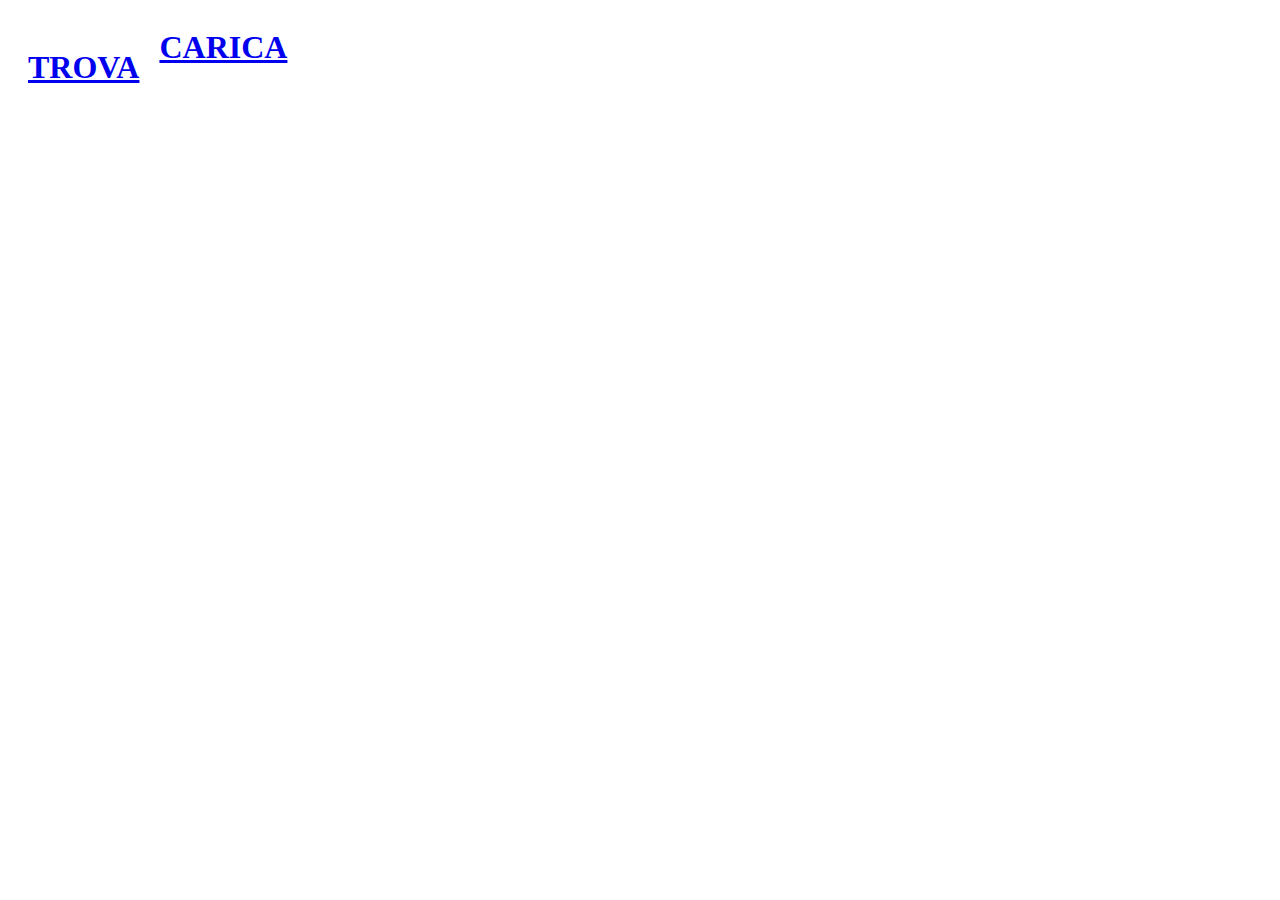
==== index.html @ 65eedcdb "First" ====
<!DOCTYPE html>
<html lang="en">
  <head>
    <meta charset="UTF-8" />
    <meta http-equiv="X-UA-Compatible" content="IE=edge" />
    <meta name="viewport" content="width=device-width, initial-scale=1.0" />
    <link rel="stylesheet" href="/css/style.css" />
    <title>DataBase</title>
  </head>
  <body>
  
    <header>
      
      <a href="search.php"><div class="search">
        <h1>TROVA</h1>
      </div></a>

      <a href="upload.php"><div class="up">
        <h1>CARICA</h1>
      </div></a>

    </header>
  
  </body>
</html>
---- css/style.css ----
header {
  display: flex;
  height: 100%;
}

.search {
  padding: 20px;
}

h1 {
  size: 42px;
}
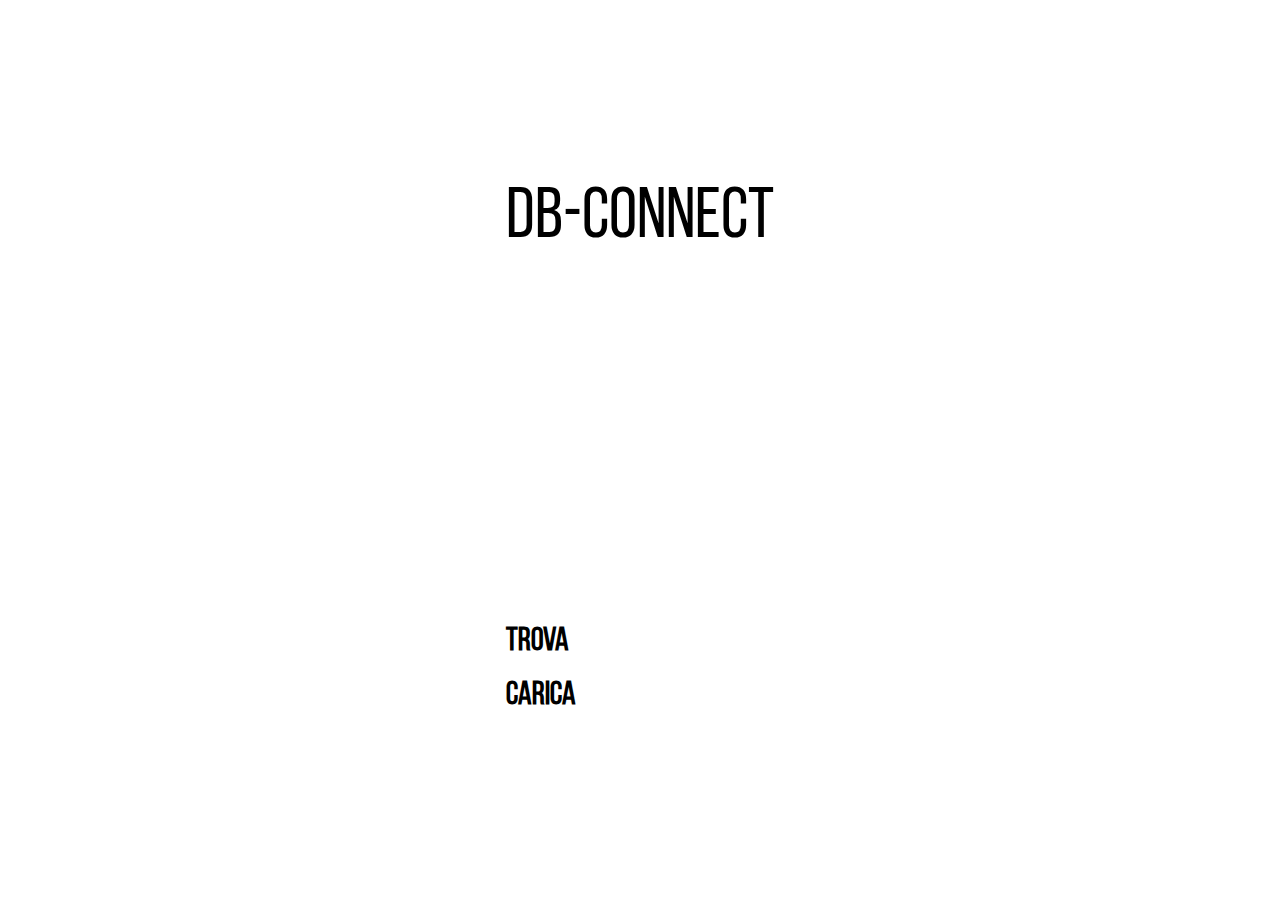
==== commit 75afc6c9: "Sistemato" ====
--- a/index.html
+++ b/index.html
@@ -4,20 +4,26 @@
     <meta charset="UTF-8" />
     <meta http-equiv="X-UA-Compatible" content="IE=edge" />
     <meta name="viewport" content="width=device-width, initial-scale=1.0" />
-    <link rel="stylesheet" href="/css/style.css" />
+    <link rel="stylesheet" href="./css/style.css" />
     <title>DataBase</title>
   </head>
   <body>
   
     <header>
       
-      <a href="search.php"><div class="search">
-        <h1>TROVA</h1>
-      </div></a>
+      <div class="descr">
+        DB-CONNECT
+      </div>
 
-      <a href="upload.php"><div class="up">
-        <h1>CARICA</h1>
-      </div></a>
+      <div class="selection">
+        <a href="search.php"><div class="search">
+          <h1>TROVA</h1>
+        </div></a>
+  
+        <a href="upload.php"><div class="up">
+          <h1>CARICA</h1>
+        </div></a>
+      </div>
 
     </header>
   
--- a/css/style.css
+++ b/css/style.css
@@ -1,12 +1,31 @@
-header {
-  display: flex;
-  height: 100%;
+@font-face {
+  font-family: Bebas-Neue;
+  src: url('../fonts/BebasNeue-Regular.ttf');
 }
 
-.search {
-  padding: 20px;
+body{
+  position: relative;
+  overflow: hidden;
 }
 
-h1 {
-  size: 42px;
+header {
+  height: 100vh;
+  display: grid;
+  position: relative;
+  align-items: center;
+  justify-content: center;
+  grid-auto-rows: auto;
 }
+
+
+a {  
+  font-family: Bebas-Neue;
+  text-decoration: none;
+  color: #000;
+}
+
+.descr {
+  font-family: Bebas-Neue;
+  color: #000;
+  font-size: 72px;
+}
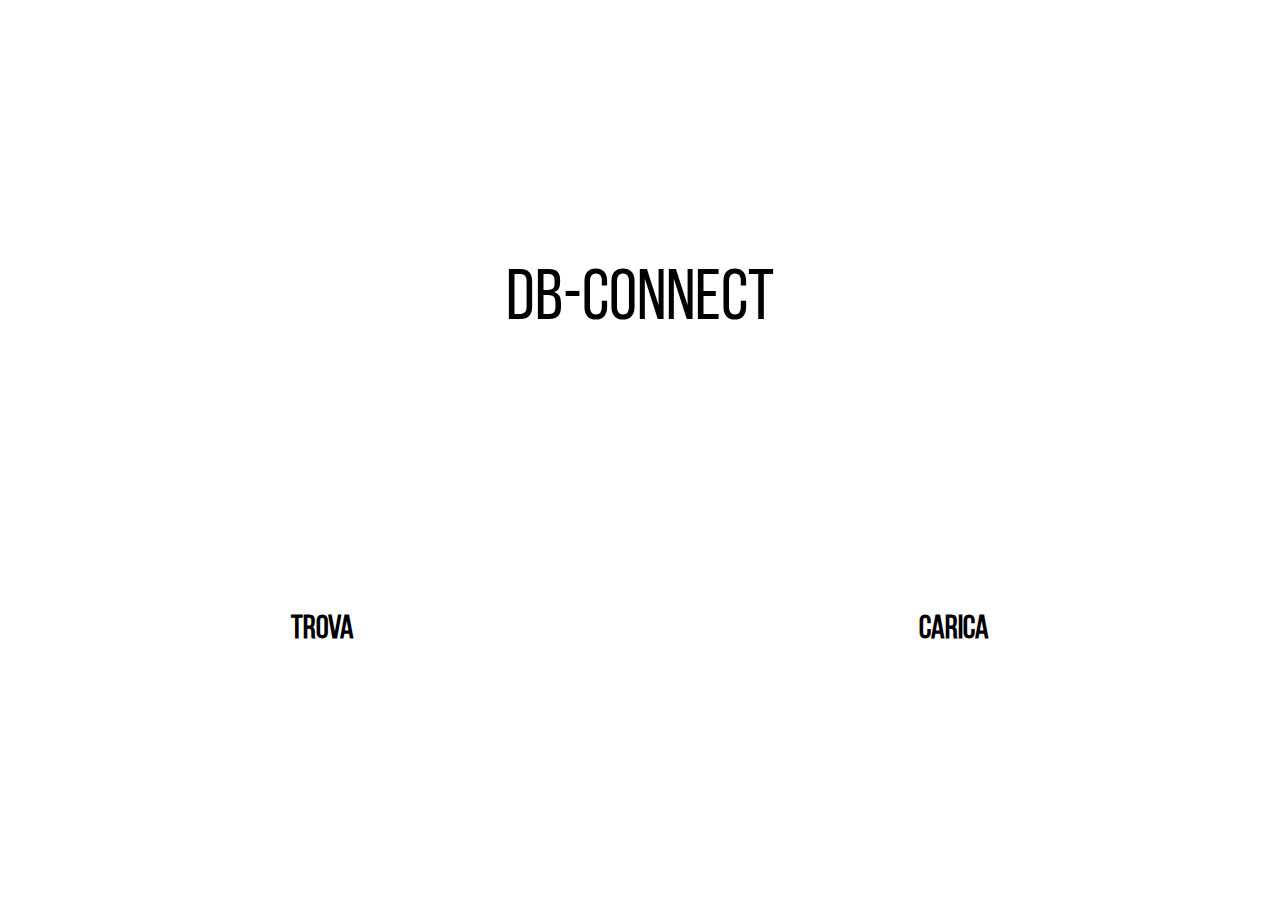
==== commit b015f0e5: "Init styling" ====
--- a/index.html
+++ b/index.html
@@ -9,23 +9,22 @@
   </head>
   <body>
   
-    <header>
+    <div class="container">
       
       <div class="descr">
         DB-CONNECT
       </div>
 
-      <div class="selection">
-        <a href="search.php"><div class="search">
-          <h1>TROVA</h1>
-        </div></a>
-  
-        <a href="upload.php"><div class="up">
-          <h1>CARICA</h1>
-        </div></a>
-      </div>
+      <a href="search.php" class="search"><div class="sContainer">
+        <h1>TROVA</h1>
+      </div></a>
 
-    </header>
+      <a href="upload.php" class="up"><div class="sContainer">
+        <h1>CARICA</h1>
+      </div></a>
+
+    </div>
+    
   
   </body>
 </html>
--- a/css/style.css
+++ b/css/style.css
@@ -4,28 +4,63 @@
 }
 
 body{
+  height: 100%;
   position: relative;
   overflow: hidden;
 }
 
-header {
-  height: 100vh;
-  display: grid;
-  position: relative;
-  align-items: center;
-  justify-content: center;
-  grid-auto-rows: auto;
+.container {
+  display: grid;  
+  grid-template-columns: auto;
+  grid-template-rows: 65vh auto;
+  grid-template-areas: 
+    "header header"
+    "sel1 sel2";
+
+  place-items: center;
 }
+
+
 
 
 a {  
   font-family: Bebas-Neue;
   text-decoration: none;
   color: #000;
+  justify-self: stretch;
+}
+
+.search {
+  grid-area: sel1;
+}
+
+.up {
+  grid-area: sel2;
+}
+
+a h1{
+  text-align: center;
+}
+
+.sContainer {
+  height: 100%;
 }
 
 .descr {
   font-family: Bebas-Neue;
   color: #000;
   font-size: 72px;
+  grid-area: header;
 }
+
+
+
+
+/*  SEARCH PHP  */
+.sql {
+  visibility: hidden;
+  display: flex;
+  height: 5vh;
+  flex-direction: row;
+
+}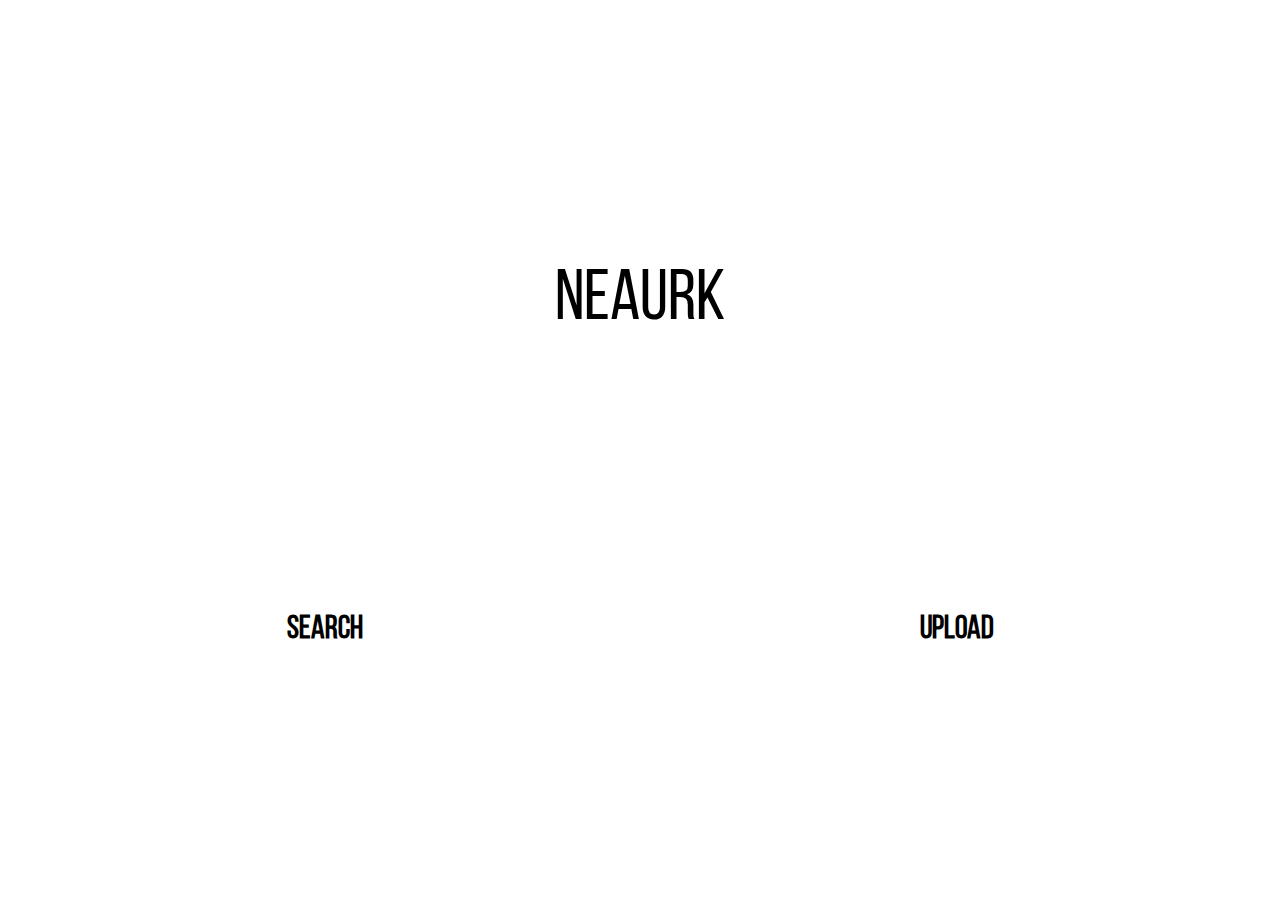
==== commit f394b7ab: "Icon Fixes" ====
--- a/index.html
+++ b/index.html
@@ -8,23 +8,20 @@
     <title>DataBase</title>
   </head>
   <body>
-  
     <div class="container">
-      
-      <div class="descr">
-        DB-CONNECT
-      </div>
+      <div class="descr">NEAURK</div>
 
-      <a href="search.php" class="search"><div class="sContainer">
-        <h1>TROVA</h1>
-      </div></a>
+      <a href="search.php" class="search"
+        ><div class="sContainer">
+          <h1>SEARCH</h1>
+        </div></a
+      >
 
-      <a href="upload.php" class="up"><div class="sContainer">
-        <h1>CARICA</h1>
-      </div></a>
-
+      <a href="upload.php" class="up"
+        ><div class="sContainer">
+          <h1>UPLOAD</h1>
+        </div></a
+      >
     </div>
-    
-  
   </body>
 </html>
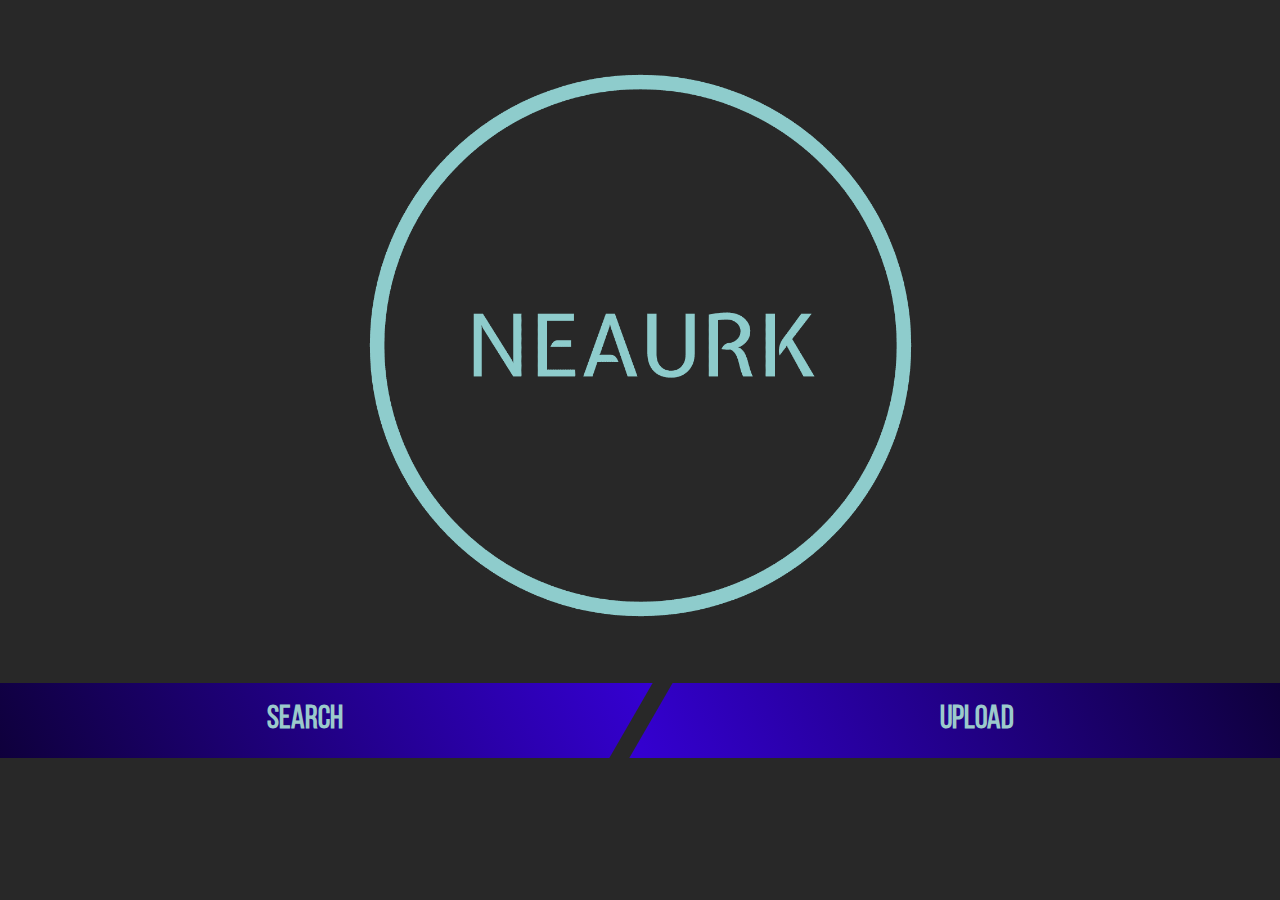
==== commit 6bf0b27c: "Landing Page" ====
--- a/index.html
+++ b/index.html
@@ -5,11 +5,11 @@
     <meta http-equiv="X-UA-Compatible" content="IE=edge" />
     <meta name="viewport" content="width=device-width, initial-scale=1.0" />
     <link rel="stylesheet" href="./css/style.css" />
-    <title>DataBase</title>
+    <title>Neaurk</title>
   </head>
   <body>
     <div class="container">
-      <div class="descr">NEAURK</div>
+      <div class="descr"></div>
 
       <a href="search.php" class="search"
         ><div class="sContainer">
--- a/css/style.css
+++ b/css/style.css
@@ -1,44 +1,53 @@
 @font-face {
   font-family: Bebas-Neue;
-  src: url('../fonts/BebasNeue-Regular.ttf');
+  src: url("../fonts/BebasNeue-Regular.ttf");
 }
 
-body{
+body {
   height: 100%;
   position: relative;
   overflow: hidden;
+  background-color: #282828;
 }
 
 .container {
-  display: grid;  
+  display: grid;
   grid-template-columns: auto;
-  grid-template-rows: 65vh auto;
-  grid-template-areas: 
+  grid-template-rows: 75vh auto;
+  grid-template-areas:
     "header header"
     "sel1 sel2";
 
   place-items: center;
 }
 
-
-
-
-a {  
+a {
   font-family: Bebas-Neue;
   text-decoration: none;
-  color: #000;
+  color: rgb(155, 202, 203);
   justify-self: stretch;
+  transform: skew(-30deg);
+}
+
+.sContainer {
+  transform: skew(30deg);
 }
 
 .search {
   grid-area: sel1;
+  background-image: linear-gradient(43deg, #0c0032, #3500d3);
+  margin-left: -30px;
+  margin-right: 10px;
 }
 
 .up {
   grid-area: sel2;
+  background-image: linear-gradient(43deg, #3500d3, #0c0032);
+  margin-left: 10px;
+  margin-right: -30px;
 }
 
-a h1{
+a h1 {
   text-align: center;
 }
 
@@ -48,13 +57,14 @@
 
 .descr {
   font-family: Bebas-Neue;
+  height: 100%;
+  width: 100%;
   color: #000;
-  font-size: 72px;
+  background: url("../src/img/logo_transparent.png") no-repeat;
+  background-position: center;
+  background-size: contain;
   grid-area: header;
 }
-
-
-
 
 /*  SEARCH PHP  */
 .sql {
@@ -62,5 +72,4 @@
   display: flex;
   height: 5vh;
   flex-direction: row;
-
-}+}
